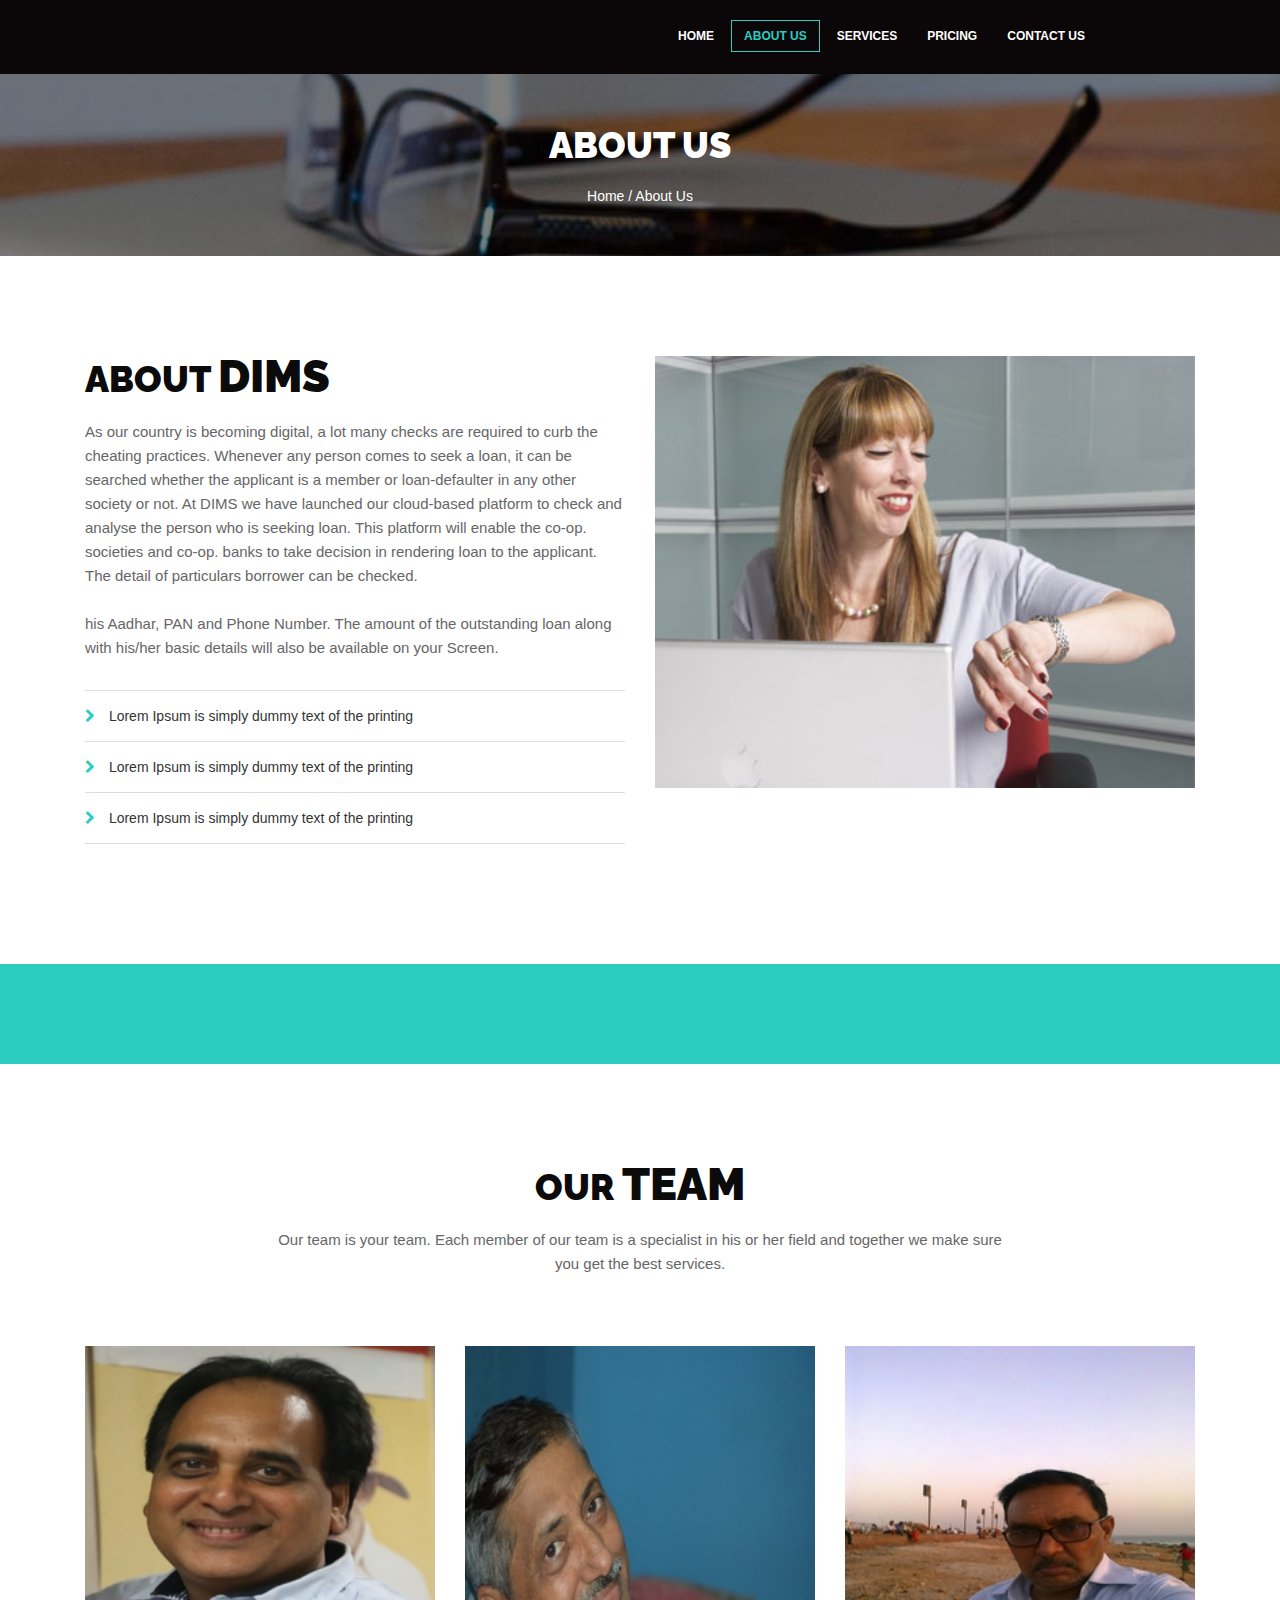
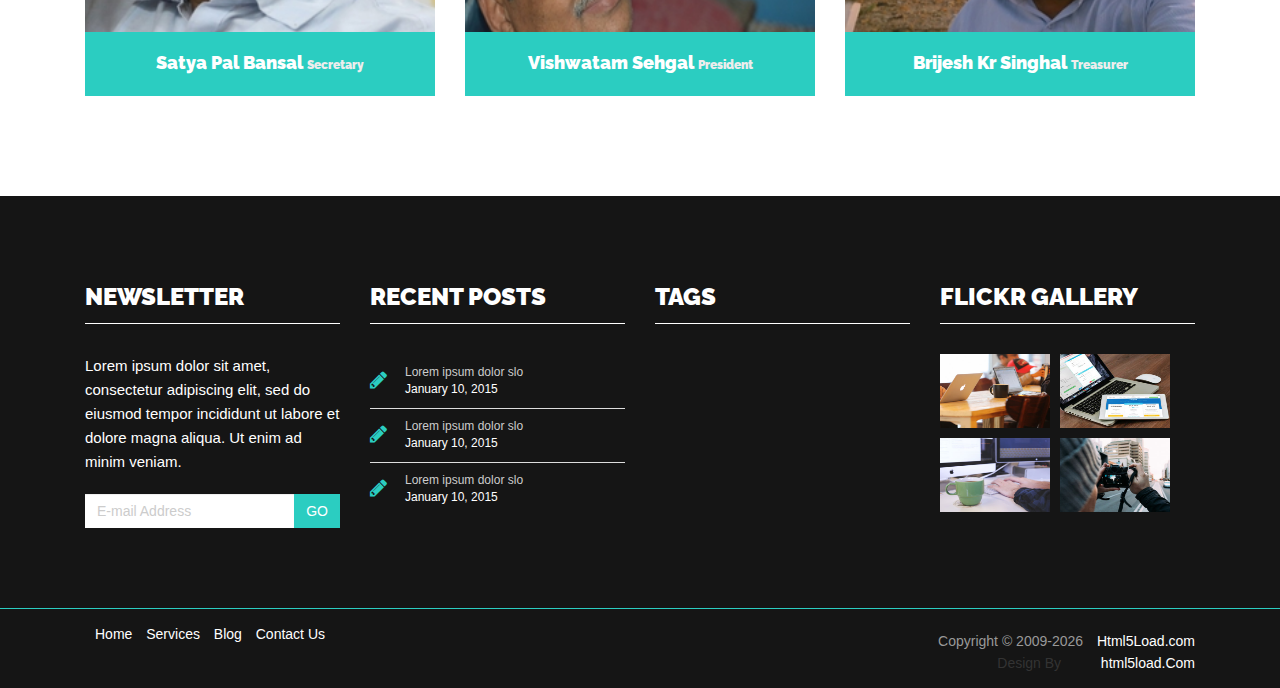
==== about.html @ 7b506cd4 "Sugamya 2.0 added" ====
<!DOCTYPE html>
<html lang="en">
  <head>
    <meta charset="utf-8">
    <meta http-equiv="X-UA-Compatible" content="IE=edge">
    <meta name="viewport" content="width=device-width, initial-scale=1">
    <title> About | Co-operative Business Boostrap Responsive HTML Template - Html5Load.com</title>
    
    
    <link rel="stylesheet" type="text/css" href="css/animation.css">
 
    
    <!-- Bootstrap -->
    <link href="css/bootstrap.min.css" rel="stylesheet">
    <link href="font-awesome/css/font-awesome.min.css" rel="stylesheet">
    <link rel="stylesheet" type="text/css" href="style.css">
	<link rel="stylesheet" type="text/css" href="responsive.css">
    <!-- HTML5 shim and Respond.js for IE8 support of HTML5 elements and media queries -->
    <!-- WARNING: Respond.js doesn't work if you view the page via file:// -->
    <!--[if lt IE 9]>
      <script src="https://oss.maxcdn.com/html5shiv/3.7.2/html5shiv.min.js"></script>
      <script src="https://oss.maxcdn.com/respond/1.4.2/respond.min.js"></script>
    <![endif]-->
    
    
  </head>
  
  <body>
  
  
   <header class="wpm_header">
   
    	 <div class="container"> 
         
         		<div class="row">
       
            		<div class="col-sm-2"  data-uk-scrollspy="{cls:'uk-animation-slide-left', repeat: true}">
                    
                    	 <a  href="index.html"><img class="wpm_logo" src="images/logo/logo1.jpeg" alt=""></a>
                    
                    </div>
            
            		<div class="col-sm-9">
            
            			<nav class="navbar navbar-default wpm_navber">
                            <!-- Brand and toggle get grouped for better mobile display -->
                            <div class="navbar-header">
                              <button type="button" class="navbar-toggle collapsed" data-toggle="collapse" data-target="#bs-example-navbar-collapse-1">
                                <span class="sr-only">Toggle navigation</span>
                                <span class="icon-bar"></span>
                                <span class="icon-bar"></span>
                                <span class="icon-bar"></span>
                              </button>
                             
                            </div>
                        
                            <!-- Collect the nav links, forms, and other content for toggling -->
                            <div class="collapse navbar-collapse" id="bs-example-navbar-collapse-1">
                              
 
                              <ul class="nav navbar-nav navbar-right wpm_menu"> 

                                <li><a href="index.html">Home</a></li>
                                
                                <!-- <li role="presentation" class="dropdown">
                                  <a class="dropdown-toggle" data-toggle="dropdown" href="#" role="button" aria-expanded="false">
                                     Pages <span class="caret"></span>
                                  </a>
                                  <ul class="dropdown-menu" role="menu">
                                      <li><a href="about.html">About us</a></li>
                                  </ul>
                               </li> -->
                                 
                                <li class="active"><a href="about.html">About Us </a></li>
                                <li><a href="service.html">Services</a></li>
                                <li><a href="pricing.html">Pricing</a> </li>
<!--                                 <li><a href="portfolio.html">Portfolio</a> </li>
 -->                                
                                
                                <!-- <li role="presentation" class="dropdown">
                                  <a class="dropdown-toggle" data-toggle="dropdown" href="#" role="button" aria-expanded="false">
                                     Blog <span class="caret"></span>
                                  </a>
                                  <ul class="dropdown-menu" role="menu">
                                  	  <li><a href="blog.html">Blog Page</a></li>
                                      <li><a href="blogarticle.html">Blog Article</a></li>
                                  </ul>
                               </li>
                                 -->
                                
                                <li><a href="contact.html">Contact us</a> </li>
                                
                              </ul>
                            </div><!-- /.navbar-collapse -->
                         </nav>	
                
                	</div>
           
           </div>
       
      </div>  
         
   </header>
   
   
   <section class="wpm_title_ber">
   
   	<div class="wpm_opacity">
   
   		<div class="container">
        
        	<div class="row">
            
            	<div class="col-sm-12">
                
                	<h1>About Us</h1>
                    
                    <a href="index.html">Home</a> / <a href="about.html">About Us</a>
                
                </div>
            
            </div>
        
        </div> 
        
      </div>  
        
   </section>
   
   
   <section class="wpm_creative_area">
   
   		<div class="container">
        
        	<div class="row">
            
            	<div class="col-sm-6">
                
                	<h2>about <span class="wpm_bold">dims</span></h2>
                    
                    <p>As our country is becoming digital, a lot many checks are required to curb the cheating practices. Whenever any person comes to seek a loan, it can be searched whether the applicant is a member or loan-defaulter in any other society or not.
At DIMS we have launched our cloud-based platform to check and analyse the person who is seeking loan.
This platform will enable the co-op. societies and co-op. banks to take decision in rendering loan to the applicant. The detail of particulars borrower can be checked.


</br></br>his Aadhar, PAN and Phone Number. The amount of the outstanding loan along with his/her basic details will also be available on your Screen.</p>
                
                	<ul class="list-group">
                      <li class="list-group-item"> <i class="fa fa-chevron-right"></i> Lorem Ipsum is simply dummy text of the printing</li>
                      <li class="list-group-item"> <i class="fa fa-chevron-right"></i> Lorem Ipsum is simply dummy text of the printing</li>
                      <li class="list-group-item"> <i class="fa fa-chevron-right"></i> Lorem Ipsum is simply dummy text of the printing</li>
                    </ul>
                    
<!--                     <button class="btn btn-default" type="submit">LEARN MORE</button>
 -->                 
                </div>
                
                <div class="col-sm-6">
                
                	<img src="images/work/06.jpg">
                
                </div>
            
            </div>
        
        </div>
   
   </section>
   
   
   <section class="wpm_about_area">
   
   		<div class="container">
            
            
			
			
        </div>
   
   </section>
   
   <section class="wpm_member_area">
   
   		<div class="container">
        
        	<div class="row">
            
            	<div class="col-sm-2">
                </div>
            
            	<div class="col-sm-8">
                
                	<h2>OUR  <span class="wpm_bold">TEAM</span></h2>	
                    
                    <p>Our team is your team. Each member of our team is a specialist in his or her field and together we make sure you get the best services.  </p>
                
                </div>
                
                <div class="col-sm-2">
                </div>
            
            </div>
            
            <div class="row">
            
            	<div class="col-sm-4">
                
                	<div class="wpm_member_image">
                    
                    	<img src="images/member/sp1.jpg">
                        
                        <div class="wpm_name">
                        
                        	<h4>Satya Pal Bansal
								<span>Secretary</span></h4>
                        
                        </div>
                    
                    </div>	
                
                </div>
                
                <div class="col-sm-4">
                
                	<div class="wpm_member_image">
                    
                    	<img src="images/member/sehgal.jpg">
                        
                        <div class="wpm_name">
                        
                        	<h4>Vishwatam Sehgal <span>President</span></h4>
                        
                        </div>
                    
                    </div>	
                
                </div>
                
                
                <div class="col-sm-4">
                
                	<div class="wpm_member_image">
                    
                    	<img src="images/member/singhal.jpg">
                        
                        <div class="wpm_name">
                        
                        	<h4>Brijesh Kr Singhal <span>Treasurer</span></h4>
                        
                        </div>
                    
                    </div>	
                
                </div>
            
            </div>
        
        </div>
   
   </section>
   
   
    <footer>
   
   		<div class="container">
        
        	<div class="row">
            
            	<div class="col-sm-3">
                
                	<h3>NEWSLETTER</h3>
                    
                    <p>Lorem ipsum dolor sit amet, consectetur adipiscing elit, sed do eiusmod tempor incididunt ut labore et dolore magna aliqua. Ut enim ad minim veniam.</p>
                    
                    <div class="input-group">
                         
                         <input type="text" class="form-control" id="exampleInputAmount" placeholder="E-mail Address">
                       	 <a href="" class="input-group-addon"> GO</a>
                          
                     </div>
                
                </div>
                
                <div class="col-sm-3">
                
                	<h3>RECENT POSTS</h3>
                    
                    <ul class="list-group">
                    
                      <li class="list-group-item"> <i class="fa fa-pencil"></i> <a href="#"> Lorem ipsum dolor slo</a> <br> January 10, 2015 </li>
                      
                      <li class="list-group-item"> <i class="fa fa-pencil"></i> <a href="#"> Lorem ipsum dolor slo</a> <br> January 10, 2015 </li>
                      
                      <li class="list-group-item"> <i class="fa fa-pencil"></i> <a href="#"> Lorem ipsum dolor slo</a> <br> January 10, 2015 </li>
                    </ul>
                
                </div>
                
                <div class="col-sm-3">
                
                	<h3>TAGS</h3>
                    
                    <div class="wpm_tag">
                    
                    	<a href="#" data-uk-scrollspy="{cls:'uk-animation-scale-up', repeat: true}">HTML</a>
                        <a href="#" data-uk-scrollspy="{cls:'uk-animation-scale-up', repeat: true}">CSS</a>
                        <a href="#" data-uk-scrollspy="{cls:'uk-animation-scale-up', repeat: true}">JAVASCRIPT</a>
                        <a href="#" data-uk-scrollspy="{cls:'uk-animation-scale-up', repeat: true}">CSS 3</a>
                        <a href="#" data-uk-scrollspy="{cls:'uk-animation-scale-up', repeat: true}">WEBSITE</a>
                        <a href="#" data-uk-scrollspy="{cls:'uk-animation-scale-up', repeat: true}">POST</a>
                        <a href="#" data-uk-scrollspy="{cls:'uk-animation-scale-up', repeat: true}">PICTURE</a>
                        <a href="#" data-uk-scrollspy="{cls:'uk-animation-scale-up', repeat: true}">WORDPRESS</a>
                        <a href="#" data-uk-scrollspy="{cls:'uk-animation-scale-up', repeat: true}">WPM THEM</a>
                        <a href="#" data-uk-scrollspy="{cls:'uk-animation-scale-up', repeat: true}">HTML 5</a>
                        <div class="clearfix"></div>
                    
                    </div>
                
                </div>
                
                <div class="col-sm-3">
                
                	<h3>FLICKR GALLERY</h3>
                    
                    <div class="flicker_galleay">
                    
                    	<img src="images/work/01.jpg">
                        <img src="images/work/02.jpg">
                        <img src="images/work/03.jpg">
                        <img src="images/work/04.jpg">
                    
                    </div>
                
                </div>
            
            </div>
        
        </div>
   
   </footer>
   
   
   <section class="wpm_frooter_ending">
     	
        <div class="container">
        
        	<div class="col-sm-6 text-left">
            
                    <div class="wpm_footer_menu wpm_mobile_center">
                         
                            <a href="home.html" >Home</a>
                            <a href="service.html" >Services</a> 
                            <a href="blog.html" >Blog</a>
                            <a href="contact.html" >Contact Us</a>
                                                      
                     </div>
                    
             </div> 
            
            <div class="col-sm-6 text-right wpm_mobile_center">
            
                    <p>Copyright &copy; 2009-<script>document.write(new Date().getFullYear())</script> <a href="http://www.html5load.com/" target="_blank">Html5Load.com</a></p>
                    <div class="copytext">Design By <a href="http://html5load.com/" target="_blank" class="copylink">html5load.Com</a></div>
                    
             </div>  
             
            <div class="clearfix"></div>
            
         </div>  
          
            
     </section>
   
   
   
   
     <!-- jQuery (necessary for Bootstrap's JavaScript plugins) -->
    <script src="js/jquery.min.js"></script>
    <!-- Include all compiled plugins (below), or include individual files as needed -->
    <script src="js/Main-script.min.js"></script>
    
  </body>
</html>
---- css/animation.css ----
/* ========================================================================
   Component: Animation
 ========================================================================== */
[class*='uk-animation-'] {
  -webkit-animation-duration: 1s;
  animation-duration: 1s;
  -webkit-animation-timing-function: ease-out;
  animation-timing-function: ease-out;
  -webkit-animation-fill-mode: both;
  animation-fill-mode: both;
}
/* Hide animated element if scrollspy is used */
[data-uk-scrollspy*='uk-animation-'] {
  opacity: 0;
}
/*
 * Fade
 */
.uk-animation-fade {
  -webkit-animation-name: uk-fade;
  animation-name: uk-fade;
  -webkit-animation-duration: 2s;
  animation-duration: 2s;
  -webkit-animation-timing-function: linear;
  animation-timing-function: linear;
}
/*
 * Scale
 */
.uk-animation-scale-up {
  -webkit-animation-name: uk-scale-up;
  animation-name: uk-scale-up;
}
.uk-animation-scale-down {
  -webkit-animation-name: uk-scale-down;
  animation-name: uk-scale-down;
}
/*
 * Slide
 */
.uk-animation-slide-top {
  -webkit-animation-name: uk-slide-top;
  animation-name: uk-slide-top;
}
.uk-animation-slide-bottom {
  -webkit-animation-name: uk-slide-bottom;
  animation-name: uk-slide-bottom;
}
.uk-animation-slide-left {
  -webkit-animation-name: uk-slide-left;
  animation-name: uk-slide-left;
}
.uk-animation-slide-right {
  -webkit-animation-name: uk-slide-right;
  animation-name: uk-slide-right;
}
/*
 * Shake
 */
.uk-animation-shake {
  -webkit-animation-name: uk-shake;
  animation-name: uk-shake;
}
/* Modifiers
 ========================================================================== */
.uk-animation-reverse {
  -webkit-animation-direction: reverse;
  animation-direction: reverse;
}
/* Keyframes
 ========================================================================== */
/*
 * Fade
 */
@-webkit-keyframes uk-fade {
  0% {
    opacity: 0;
  }
  100% {
    opacity: 1;
  }
}
@keyframes uk-fade {
  0% {
    opacity: 0;
  }
  100% {
    opacity: 1;
  }
}
/*
 * Scale up
 */
@-webkit-keyframes uk-scale-up {
  0% {
    opacity: 0;
    -webkit-transform: scale(0.2);
  }
  100% {
    opacity: 1;
    -webkit-transform: scale(1);
  }
}
@keyframes uk-scale-up {
  0% {
    opacity: 0;
    transform: scale(0.2);
  }
  100% {
    opacity: 1;
    transform: scale(1);
  }
}
/*
 * Scale down
 */
@-webkit-keyframes uk-scale-down {
  0% {
    opacity: 0;
    -webkit-transform: scale(1.8);
  }
  100% {
    opacity: 1;
    -webkit-transform: scale(1);
  }
}
@keyframes uk-scale-down {
  0% {
    opacity: 0;
    transform: scale(1.8);
  }
  100% {
    opacity: 1;
    transform: scale(1);
  }
}
/*
 * Slide top
 */
@-webkit-keyframes uk-slide-top {
  0% {
    opacity: 0;
    -webkit-transform: translateY(-100%);
  }
  100% {
    opacity: 1;
    -webkit-transform: translateY(0);
  }
}
@keyframes uk-slide-top {
  0% {
    opacity: 0;
    transform: translateY(-100%);
  }
  100% {
    opacity: 1;
    transform: translateY(0);
  }
}
/*
 * Slide bottom
 */
@-webkit-keyframes uk-slide-bottom {
  0% {
    opacity: 0;
    -webkit-transform: translateY(100%);
  }
  100% {
    opacity: 1;
    -webkit-transform: translateY(0);
  }
}
@keyframes uk-slide-bottom {
  0% {
    opacity: 0;
    transform: translateY(100%);
  }
  100% {
    opacity: 1;
    transform: translateY(0);
  }
}
/*
 * Slide left
 */
@-webkit-keyframes uk-slide-left {
  0% {
    opacity: 0;
    -webkit-transform: translateX(-100%);
  }
  100% {
    opacity: 1;
    -webkit-transform: translateX(0);
  }
}
@keyframes uk-slide-left {
  0% {
    opacity: 0;
    transform: translateX(-100%);
  }
  100% {
    opacity: 1;
    transform: translateX(0);
  }
}
/*
 * Slide right
 */
@-webkit-keyframes uk-slide-right {
  0% {
    opacity: 0;
    -webkit-transform: translateX(100%);
  }
  100% {
    opacity: 1;
    -webkit-transform: translateX(0);
  }
}
@keyframes uk-slide-right {
  0% {
    opacity: 0;
    transform: translateX(100%);
  }
  100% {
    opacity: 1;
    transform: translateX(0);
  }
}
/*
 * Shake
 */
@-webkit-keyframes uk-shake {
  0%,
  100% {
    -webkit-transform: translateX(0);
  }
  10% {
    -webkit-transform: translateX(-9px);
  }
  20% {
    -webkit-transform: translateX(8px);
  }
  30% {
    -webkit-transform: translateX(-7px);
  }
  40% {
    -webkit-transform: translateX(6px);
  }
  50% {
    -webkit-transform: translateX(-5px);
  }
  60% {
    -webkit-transform: translateX(4px);
  }
  70% {
    -webkit-transform: translateX(-3px);
  }
  80% {
    -webkit-transform: translateX(2px);
  }
  90% {
    -webkit-transform: translateX(-1px);
  }
}
@keyframes uk-shake {
  0%,
  100% {
    transform: translateX(0);
  }
  10% {
    transform: translateX(-9px);
  }
  20% {
    transform: translateX(8px);
  }
  30% {
    transform: translateX(-7px);
  }
  40% {
    transform: translateX(6px);
  }
  50% {
    transform: translateX(-5px);
  }
  60% {
    transform: translateX(4px);
  }
  70% {
    transform: translateX(-3px);
  }
  80% {
    transform: translateX(2px);
  }
  90% {
    transform: translateX(-1px);
  }
}
/*
 * Slide top fixed
 */
@-webkit-keyframes uk-slide-top-fixed {
  0% {
    opacity: 0;
    -webkit-transform: translateY(-10px);
  }
  100% {
    opacity: 1;
    -webkit-transform: translateY(0);
  }
}
@keyframes uk-slide-top-fixed {
  0% {
    opacity: 0;
    transform: translateY(-10px);
  }
  100% {
    opacity: 1;
    transform: translateY(0);
  }
}
/*
 * Slide bottom fixed
 */
@-webkit-keyframes uk-slide-bottom-fixed {
  0% {
    opacity: 0;
    -webkit-transform: translateY(10px);
  }
  100% {
    opacity: 1;
    -webkit-transform: translateY(0);
  }
}
@keyframes uk-slide-bottom-fixed {
  0% {
    opacity: 0;
    transform: translateY(10px);
  }
  100% {
    opacity: 1;
    transform: translateY(0);
  }
}
/*
 * Spin
 */
@-webkit-keyframes uk-spin {
  0% {
    -webkit-transform: rotate(0deg);
  }
  100% {
    -webkit-transform: rotate(359deg);
  }
}
@keyframes uk-spin {
  0% {
    transform: rotate(0deg);
  }
  100% {
    transform: rotate(359deg);
  }
}
---- style.css ----
@import url(http://fonts.googleapis.com/css?family=Lobster);
@import url(http://fonts.googleapis.com/css?family=Raleway);

body{ 
	background:#FFF; }
h1, h2, h3, h4, h5, h6{
	 margin:0; padding:0; 
	 font-family: 'Raleway', sans-serif;  
	 color:#0b0b0b;
	 margin-bottom:20px;
	 line-height: 42px;
	 font-weight:900;}
h2{
	font-size: 36px;
	color:#0b0b0b; 
	margin-bottom:20px; 
	text-transform:uppercase; }
.wpm_bold{
	font-weight:900;
	font-size: 45px;}	
p{
	 margin:0; 
	 padding:0; 
	 font-size: 15px; 
	 line-height:24px; 
	 color:#666;}
.row{ 	
	max-width:1170px; 	
	margin:auto;}
img{
	 width:100%; 
	 max-width:100%; 
	 height:auto; 
	 display:block;}
a:hover{
	 text-decoration:none; }
section .btn{
	 background:#0B0708; 
	 color:#FFF;
	 border:none;
	 padding:10px 20px;
	 border-radius: 0px;}
section .btn:hover{
	 background:#333; 
	 color:#FFF !important;}
.wpm_word_color{
	color:#2BCDC1;}
	
	.top_header{
	display:none;	
}





::-webkit-input-placeholder { color:#CCC !important; }
::-moz-placeholder { color:#CCC !important; }
:-ms-input-placeholder { color:#CCC !important; } 
:-moz-placeholder { color:#CCC !important; }





/************header start************/


.wpm_header{
	 width:100%; 
	 background:#0B0708;}
.navbar-default .navbar-nav>.open>a, .navbar-default .navbar-nav>.open>a:focus, .navbar-default .navbar-nav>.open>a:hover{
	 background:rgba(0,0,0,.3); 
	 color:#FFF;}
.navbar-default .navbar-nav>.active>a{
	 background-color:#0B0708 !important; 
	 color:#2BCDC1 !important;
	 border:1px solid #2BCDC1;	 }
.navbar-default .navbar-nav>.active>a:hover{
	 color:#CCC;}
.navbar-right .dropdown-menu{ 
	 right:auto;} 
.navbar{
	min-height:0px;}	 
.navbar-nav > li{
	 margin-left:1px; 
	 margin-right:1px;}
.navbar-default .navbar-nav>li>a{ 
	text-align:center;
	padding: 5px 12px;
    margin: 0 1px;
    line-height: 20px;
    color: #fff;
    text-transform: uppercase;
    font-size: 12px;
    font-weight: 700;
	border:1px solid #0B0708;
	-webkit-transition: all 0.3s ease-in-out;
    -moz-transition: all 0.3s ease-in-out;
    -o-transition: all 0.3s ease-in-out;
    -ms-transition: all 0.3s ease-in-out;
    transition: all 0.3s ease-in-out;}
.navbar-default .navbar-nav>li>a:hover{ 
	color:#2BCDC1; 
	border:1px solid #2BCDC1;
	-webkit-transition: all 0.3s ease-in-out;
    -moz-transition: all 0.3s ease-in-out;
    -o-transition: all 0.3s ease-in-out;
    -ms-transition: all 0.3s ease-in-out;
    transition: all 0.3s ease-in-out;}
.navbar-nav>li>.dropdown-menu{   
	  margin-top: 20px;
	  padding: 0px 0px;
	  background-color: transparent;
	  -webkit-background-clip: padding-box;
	  background-clip: padding-box;
	  border:none;
	  border-radius:0px;
	  -webkit-box-shadow: 0 6px 12px rgba(0,0,0,.0);
	  box-shadow: 0 6px 12px rgba(0,0,0,.0); }	
.navbar-nav>li> .dropdown-menu li{ 
	border-bottom:1px solid #FFF; }
.navbar-nav>li> .dropdown-menu>li>a{ 
	padding:10px 10px; 
	color:#FFF; 
	background:#0B0708;
	-webkit-transition: all 0.3s ease-in-out;
    -moz-transition: all 0.3s ease-in-out;
    -o-transition: all 0.3s ease-in-out;
    -ms-transition: all 0.3s ease-in-out;
    transition: all 0.3s ease-in-out;} 
.navbar-nav>li> .dropdown-menu>li>a:hover{
	color:#FFF;
	background:#2BCDC1;
	-webkit-transition: all 0.3s ease-in-out;
    -moz-transition: all 0.3s ease-in-out;
    -o-transition: all 0.3s ease-in-out;
    -ms-transition: all 0.3s ease-in-out;
    transition: all 0.3s ease-in-out;}
.wpm_logo{
	width: auto;  
	margin:5px 0px 10px;}
.navbar-brand{
	padding:0px;} 
.wpm_navber{ 
	background:none; 
	border:none; 
	margin-top:20px;}
.nav .open>a, .nav .open>a:focus {
    background-color: #eee;
    border-color:none important;}



.wpm_popup_area{}
.wpm_popup_area a i{ 
	font-size:25px;
	color:#2BCDC1; 
	margin-top:25px; 
	font-weight:normal;}
.wpm_popup_area a i:hover{ 
	color:#2BCDC1;}
.wpm_popup_area .btn{
	background:#2BCDC1; 
	color:#FFF; 
	border:none;}
.wpm_popup_area .btn:hover{
	background:#27b3a9; }
.wpm_popup_area a:focus{ 
	outline:none;} 
.btn:focus{
	 outline:none;}



/************header end************/





/************index content start************/

.wpm_slider_area{ 
	width:100%;}
.glyphicon-chevron-left:before{ 
	font-family:FontAwesome; 
	content:'\f0a8';}
.glyphicon-chevron-right:before{
	font-family:FontAwesome; 
	content:'\f0a9';}
.carousel-control .glyphicon-chevron-right{ 
	font-size:40px; 
	color:#FFF;}
.carousel-control .glyphicon-chevron-left{ 
	font-size:40px ; 
	color:#FFF;}
.wpm_slider_area h1{ 
	font-size:40px; 
	color:#FFF; 
	margin-bottom:50px;
	 background:rgba(0, 0, 0, 0.5); 
	 text-transform:uppercase; 
	 padding:10px 20px; 
	 display:inline-block; 
	 -webkit-border-radius:5px;
	  -moz-border-radius: 5px; 
	  border-radius: 5px; }
.carousel-indicators li{ 
	background:#282A2E;}
.carousel-indicators .active{ 
	background:#2BCDC1;}





.wpm_welcome_area{
	width:100%;
	padding:100px 0px 50px;
	background:#2BCDC1;
	text-align:center;}
.wpm_welcome_area h1{
	margin-top:0px;
	color:#FFF;
	margin-bottom:50px;}	
.wpm_welcome_area p{
	color:#FFF;
	margin-bottom:50px;}
.wpm_angle{
	width:8px;
	height:40px;
	margin:0 auto;
	margin-bottom:50px;
	background:#FFF;
	-ms-transform: skew(-35deg,0deg); /* IE 9 */
    -webkit-transform: skew(-35deg,0deg); /* Safari */
    transform: skew(-35deg,0deg);}		





.wpm_feature_area{
	width:100%;
	background:url(images/bg.jpg) center center fixed;
	background-size:cover;
	text-align:center;}
.wpm_feature_area .wpm_opacity{
	background:rgba(0, 0, 0, 0.8);
	padding:100px 0px 70px;}	
.wpm_feature_area .col-sm-4{
	margin-bottom:30px;}
.wpm_feature_area i{
	font-size:120px;
	margin-bottom:20px;}	
.wpm_feature_area h3{
	color:#FFF;}
.wpm_feature_area p{
	color:#FFF;}
.color1{
	color:#32A8DB;}
.color2{
	color:#F36630;}
.color3{
	color:#2ACCC0;}		
	
	



.wpm_about_area{
	width:100%;
	padding:100px 0px 0px;
	background:#2BCDC1;}	
.wpm_about_area h2{
	color:#FFF;}	
.wpm_about_area p{
	color:#FFF;}
.wpm_about_area h3{
	color:#FFF;
	margin-bottom:10px;
	text-transform:uppercase;}	
.wpm_about_area .list-group{
	margin-top:50px;}	
.wpm_about_area .list-group-item{
	background:none;
	border:none;
	padding:0px;
	position:relative;
	padding-left:40px;
	margin-bottom:50px;}
.wpm_about_area .list-group-item i{
	position:absolute;
	color:#FFF;
	font-size:25px;
	left:0px;
	top:10px;}
.wpm_about_area .list-group-item p{
	color:#DEDADA;}			
			
			
	
	
	
.wpm_member_area{
	width:100%;
	padding:100px 0px 70px;
	text-align:center;}	
.wpm_member_area .col-sm-4{
	margin-bottom:30px;}	
.wpm_member_area .col-sm-8 p{
	margin-bottom:70px;}
.wpm_member_image{
	position:relative;}	
.wpm_name{
	background:#2BCDC1;
	padding:10px;
	position:absolute;
	left:0px;
	bottom:0px;
	text-align:center;
	width:100%;}	
.wpm_name h4{
	color:#FFF;
	margin-bottom:0px;}
.wpm_name span{
	font-size:12px;
	color: #ededed;}
	
	
	
	

.wpm_portfolio { 
	width:100%; 
	padding:100px 0px 100px; 
	text-align:center;
	background:#F3F3F3;}
.wpm_portfolio .col-sm-3{ 
	padding-left:0px; 
	padding-right:0px;}
.wpm_portfolio .col-sm-8 p{
	margin-bottom:70px;}	


/*****hover style start*****/
.view {
   margin: 0px;
   float: left;
   overflow: hidden;
   position: relative;
   text-align: center;
   cursor: default;
   float: none;
}
.view .mask,.view .content {
   width:100%;
   height:100%;
   position: absolute;
   overflow: hidden;
   top: 0;
   left: 0;
}
.view img {
   display: block;
   position: relative;
}
.view h2 {
   text-transform: uppercase;
   color: #fff;
   text-align: center;
   position: relative;
   font-size: 17px;
   padding: 10px;
   background: rgba(0, 0, 0, 0.8);
   margin: 20px 0 0 0;
}
.view p {
   font-family: Georgia, serif;
   font-style: italic;
   font-size: 12px;
   position: relative;
   color: #fff;
   padding: 10px 20px 20px;
   text-align: center;
}
.view a.info {
   display: inline-block;
   text-decoration: none;
   padding: 7px 14px;
   background: #FFF;
   color: #005556;
   text-transform: uppercase;
   -webkit-box-shadow: 0 0 1px #000;
   -moz-box-shadow: 0 0 1px #000;
   box-shadow: 0 0 1px #000;
}
.view a.info: hover {
	background:#ccc;
   -webkit-box-shadow: 0 0 5px #000;
   -moz-box-shadow: 0 0 5px #000;
   box-shadow: 0 0 5px #000;
}


.view-tenth img {
   -webkit-transform: scaleY(1);
   -moz-transform: scaleY(1);
   -o-transform: scaleY(1);
   -ms-transform: scaleY(1);
   transform: scaleY(1);
   -webkit-transition: all 1s ease-in-out;
   -moz-transition: all 1s ease-in-out;
   -o-transition: all 1s ease-in-out;
   -ms-transition: all 1s ease-in-out;
   transition: all 1s ease-in-out;
}
.view-tenth .mask {
   background-color:rgba(0, 0, 0, 0.23);
   -webkit-transition: all 1s linear;
   -moz-transition: all 1s linear;
   -o-transition: all 1s linear;
   -ms-transition: all 1s linear;
   transition: all 1s linear;
   -ms-filter: "progid: DXImageTransform.Microsoft.Alpha(Opacity=0)";
   filter: alpha(opacity=0);
   opacity: 0;
}
.view-tenth h2 {
   border-bottom: 1px solid rgba(0, 0, 0, 0.3);
   background: transparent;
   margin: 20px 40px 0px 40px;
   -webkit-transform: scale(0);
   -moz-transform: scale(0);
   -o-transform: scale(0);
   -ms-transform: scale(0);
   transform: scale(0);
   color: #FFF;
   -webkit-transition: all 0.5s linear;
   -moz-transition: all 0.5s linear;
   -o-transition: all 0.5s linear;
   -ms-transition: all 0.5s linear;
   transition: all 0.5s linear;
   -ms-filter: "progid: DXImageTransform.Microsoft.Alpha(Opacity=0)";
   filter: alpha(opacity=0);
   opacity: 0;
}
.view-tenth p {
   color: #FFF;
   -ms-filter: "progid: DXImageTransform.Microsoft.Alpha(Opacity=0)";
   filter: alpha(opacity=0);
   opacity: 0;
   -webkit-transform: scale(0);
   -moz-transform: scale(0);
   -o-transform: scale(0);
   -ms-transform: scale(0);
   transform: scale(0);
   -webkit-transition: all 0.5s linear;
   -moz-transition: all 0.5s linear;
   -o-transition: all 0.5s linear;
   -ms-transition: all 0.5s linear;
   transition: all 0.5s linear;
}
.view-tenth a.info {
   -ms-filter: "progid: DXImageTransform.Microsoft.Alpha(Opacity=0)";
   filter: alpha(opacity=0);
   opacity: 0;
   -webkit-transform: scale(0);
   -moz-transform: scale(0);
   -o-transform: scale(0);
   -ms-transform: scale(0);
   transform: scale(0);
   -webkit-transition: all 0.5s linear;
   -moz-transition: all 0.5s linear;
   -o-transition: all 0.5s linear;
   -ms-transition: all 0.5s linear;
   transition: all 0.5s linear;
}
.view-tenth:hover img {
   -webkit-transform: scale(10);
   -moz-transform: scale(10);
   -o-transform: scale(10);
   -ms-transform: scale(10);
   transform: scale(10);
   -ms-filter: "progid: DXImageTransform.Microsoft.Alpha(Opacity=0)";
   filter: alpha(opacity=0);
   opacity: 0;
}
.view-tenth:hover .mask {
   -ms-filter: "progid: DXImageTransform.Microsoft.Alpha(Opacity=100)";
   filter: alpha(opacity=100);
   opacity: 1;
}
.view-tenth:hover h2,.view-tenth:hover p,.view-tenth:hover a.info {
   -webkit-transform: scale(1);
   -moz-transform: scale(1);
   -o-transform: scale(1);
   -ms-transform: scale(1);
   transform: scale(1);
   -ms-filter: "progid: DXImageTransform.Microsoft.Alpha(Opacity=100)";
   filter: alpha(opacity=100);
   opacity: 1;
}
				


/*****hover style end*****/
	
	
	


.wpm_testimonial_area{ 
	width:100%; 
	text-align:center;
	background:url(images/bg2.jpg) center center fixed;
	background-size:cover;}
.wpm_testimonial_area .wpm_opacity{
	background:rgba(0, 0, 0, 0.8);
	padding:100px 0px 150px;}
.wpm_testimonial_area h2, h5{
	color:#FFF;}		
.wpm_testimonial_slider img{ 
	width:90px; 
	height:90px !important; 
	border-radius:50%; 
	margin:0 auto; 
	border:2px solid #696872;    
	margin-bottom: 20px;}
.wpm_testimonial_slider p{ 
	font-size: 14px;  
	color: #FFF;  
	line-height: 25px;  
	margin: 0 0 10px; }
.wpm_testimonial_area .carousel-indicators{ 
	background:none; 
	bottom:-50px; 
	width:64px; 
	margin:0 auto;   
	left: 46%;}
.wpm_testimonial_area .carousel-indicators li{ 
	background:#666;}	
.wpm_testimonial_area .carousel-indicators .active{
	background:#2BCDC1;	}
	
	
	


.wpm_client_area{
	width:100%;
	padding:100px 0px 70px;
	background:#2BCDC1;}	
.wpm_client_area .col-sm-3{
	margin-bottom:30px;}	
.wpm_client_area img{
	border: 1px solid rgba(255, 255, 255, 0.3);}	
				
		

/************index content end************/	




/********** about start************/

.wpm_title_ber{ 
	width:100%; 
	background:url(images/bg2.jpg) center center fixed;
	background-size:cover; 
	text-align:center; 
	color:#FFF;}
.wpm_title_ber .wpm_opacity{
	background:rgba(0, 0, 0, 0.5);
	padding:50px 0px;}		
.wpm_title_ber h1{
	color:#FFF;
	text-transform:uppercase;
	font-weight:900;}	
.wpm_title_ber a{ 
	color:#fff; }
.wpm_title_ber a:hover{ 
	color:#2BCDC1;}
.wpm_title_ber img{ 
	width:120px; 
	height:90px;}




.wpm_creative_area{
	width:100%;
	padding:100px 0px 70px;}
.wpm_creative_area .col-sm-6{
	margin-bottom:30px;}
.wpm_creative_area h3{
	text-transform:uppercase;}
.wpm_creative_area p{
	margin-bottom:30px;}	
.wpm_creative_area .list-group-item{
	background:none;
	border-left:none;
	border-right:none;
	border-radius:0px;
	padding:15px 0px;}	
.wpm_creative_area .list-group-item i{
	color:#2BCDC1;
	margin-right:10px;}			
	

/********** about end************/





/**************service start*********************/

.wpm_service_area{ 
	width:100%; 
	padding:100px 0px 70px;}
.wpm_service_area .col-sm-8{ 
	margin-bottom:30px;}
.wpm_service_area .col-sm-4{
	margin-top:30px;}
.wpm_service_area  h3{
	border-bottom:1px solid #2BCDC1; 
	padding-bottom:5px; 
	color:#585858; 
	display:inline-block;}
.wpm_service_area .col-sm-4 p{ 
	margin-bottom:20px;}
.wpm_service_area .panel-default>.panel-heading{ 
	color:#FFF; 
	background:#2BCDC1; 
	border-color:#2BCDC1; 
	font-size:16px}
.wpm_service_area .panel {
	border-color:#2BCDC1;}



.wpm_more_service_area{ 
	width:100%; 
	padding:0px 0px 30px;}
.wpm_more_service_area .col-sm-7{ 
	margin-bottom:30px;}
.wpm_more_service_area .col-sm-5{ 
	margin-bottom:50px;}
.wpm_more_service_area  h3{
	border-bottom:1px solid #2BCDC1; 
	padding-bottom:5px; 
	color:#585858; 
	display:inline-block;}
.wpm_more_service_area p{ 
	margin-bottom:10px;}
.wpm_more_service_area .list-group-item{ 
	background:none; 
	color:#000; 
	padding:0px; 
	margin-top:15px; 
	margin-bottom:15px; 
	border:none;}
.wpm_more_service_area .list-group-item:hover{ 
	background:none; 
	color:#2BCDC1;}
.wpm_more_service_area .list-group-item i{ 
	font-size:18px;
	color:#2BCDC1; 
	margin-right:10px;}


/**************service end*********************/



/**************portfolio start*********************/

.bottom_btn{
	margin-top:50px;}

/**************portfolio end*********************/




/**************blog start*********************/

.wpm_blog_area{ 
	width:100%; 
	padding:100px 0px 70px;}
.wpm_blog_area .col-sm-8{ 
	margin-bottom:30px;}
.wpm_blog_area .col-sm-4{ 
	margin-bottom:30px}
.wpm_blog_area .col-sm-8 img{ 
	position:relative; 
	border:1px solid #2BCDC1;}
.wpm_date{ 
	position:absolute; 
	top:0px; 
	right:15px; 
	background:#2BCDC1; 
	text-align:center; 
	padding:10px;}
.wpm_date h1{ 
	color:#FFF;  
	margin-bottom:10px; 
	font-size:25px;}
.wpm_date span{ 
	background:#FFF; 
	padding:5px;}
.wpm_blog_area h3{
	line-height:30px;}
.wpm_blog_area h3 a{ 
	color:#5D5D5D;}
.wpm_blog_area h3 a:hover{
	color:#2BCDC1;}
.wpm_comment{ 
	width:100%; 
	background:#EDEDED; padding:10px;}
.wpm_comment i{ 
	margin-right:10px;}
.wpm_comment span{ 
	margin-left:20px;}
.wpm_comment span a{ 
	color:#555;}
.wpm_comment span a:hover{ 
	color:#2BCDC1;}
.blog_para{ 
	margin-top:20px; 
	margin-bottom:20px;}
.wpm_btn { 
	border: none;
	background: #2BCDC1; 
	color: #FFF; 
	-moz-border-radius: none; 
	-webkit-border-radius: none; 
	border-radius: none;}
.wpm_btn:hover{
	background:#c10b1b; color:#FFF;}


/**************blog end*********************/



/**************blogarticle start*********************/

.wpm_blogarticle{ 
	width:100%; 
	padding:100px 0px 100px;}
.wpm_blogarticle img{ 
	margin-bottom:20px;}
.wpm_blogarticle .blog_para{ 
	margin-bottom:30px;}
.wpm_blogarticle .wpm_comment{
	border:1px solid #CCC;
	padding:20px;}
.wpm_comment img{
	width:100px;
	height:100px;
	float:left;
	margin-bottom:5px !important;
	margin-right:10px;}	


/**************blogarticle end*********************/



/**************contact start*********************/

.wpm_contact_area{ 
	width:100%; 
	padding:100px 0px 100px;}
.wpm_contact_area h2{
	margin-bottom:50px;}
.wpm_contact_area .contact_text{ 
	margin-bottom:30px;}
.wpm_contact_area .contact_text i{ 
	width:50px; 
	height:50px; 
	text-align:center; 
	color:#2BCDC1;
	font-size:25px; 
	border-right:1px solid #000; 
	padding-top:10px; 
	float:left; 
	margin-right:20px;}
.wpm_contact_area .form-control{ 
	margin-bottom:20px; 
	background:none;}


/**************contact end*********************/




/************footer start************/


footer{ 
	width:100%; 
	padding:80px 0px 50px; 
	background:#151515;  
	border-bottom:1px solid #2BCDC1;}
footer .col-sm-3{ 
	margin-bottom:30px;}
footer h3{ 
	margin-bottom:30px; 
	color:#FFF; 
	border-bottom:1px solid #FFF; 
	padding-bottom:5px;}
footer p{ 
	color:#FFF;}
footer .input-group{ 
	margin-top:20px;}
footer .form-control{ 
	border:none; 
	border-radius:0px; }
footer .input-group-addon{ 
	border:none; 
	border-radius:0px; 
	background:#2BCDC1; 
	color:#FFF}
footer .list-group { 
	margin-bottom:0px;}
footer .list-group-item{ 
	background:none; 
	border-left:none; 
	border-right:none; 
	border-top:none;  }
footer .list-group-item:last-child{ 
	border-bottom:none;}
footer .list-group-item:first-child{ 
	border-top-left-radius: 0px; 
	border-top-right-radius: 0px;}
footer .list-group-item a{ 
	color:#ccc; 
	font-size:12px;}
footer .list-group-item a:hover{ 
	color:#2BCDC1;}
footer .list-group-item{ 
	position:relative;
	padding-left:35px; 
	font-size:12px;}
footer .list-group-item i{
	position:absolute; 
	left:0; 
	top:16px; 
	color:#2BCDC1; 
	font-size:20px;}
footer .list-group-item{ 
	color:#FFF;}
.wpm_tag a{ 
	color:#ccc; 
	border:1px solid #ccc; 
	padding:5px 10px; 
	float:left; 
	margin-right:10px; 
	margin-bottom:10px;}
.wpm_tag a:hover{ 
	color:#FFF; 
	background:#2BCDC1; }
footer img{ 
	width:110px; 
	height:74px; 
	float:left;
	margin-right:10px; 
	margin-bottom:10px;}



.wpm_frooter_ending{ 
	width:100%; 
	background-color:#151515; 
	padding:15px 0px; } 
.wpm_frooter_ending p{ 
	font-size: 14px; 
	padding-top:5px; 
	color:#999;}
.wpm_frooter_list{
	margin-left:187px;}
.wpm_frooter_ending a{
	color:#FFF; 
	margin-left:10px;}
.wpm_frooter_ending a:hover{ 
	color:#2BCDC1;}



/************footer end************/
---- responsive.css ----
/* Tablet Layout: 768px. */

@media (max-width: 768px), only screen and (max-device-width: 768px) {
.wpm_mobile_center{  float:none; text-align:center; }
.wpm_header{ min-height:80px;  }
.wpm_menu li a{ padding:10px 10px; margin-top:15px; }
.navbar-toggle{ margin-top:0px; margin-bottom:5px; margin-right:0px; }
.wpm_logo{ padding-top: 20px; margin:0 auto;}
.open .dropdown-menu>li>a:hover{ background:rgba(0, 0, 0, 0.5) !important; color:#FFF !important;}
.navbar-nav .open .dropdown-menu>li>a{ color:#FFF !important; background: #2B3F46; text-align:center;}
.wpm_navber{ background:none; margin-bottom:0px; margin-top:0px;}
.navbar-default .navbar-toggle{ float:none;}
.navbar-header{ text-align:center;}
.navbar-default .navbar-nav>li>a{ text-align:center;}



.wpm_popup_area a i{ margin-top:10px; margin-bottom:20px;}
  
                    

.carousel-control .glyphicon-chevron-right{ top:45%;}
.carousel-control .glyphicon-chevron-left{ top:45%;}


.wpm_about_area .col-sm-6{
	margin-bottom:30px;}
.wpm_about_area{
	padding-bottom:70px;}	


}



@media (max-width: 480px), only screen and (max-device-width: 480px) {

.carousel-control .glyphicon-chevron-right{ font-size:18px;}
.carousel-control .glyphicon-chevron-left{ font-size:18px;}
.wpm_slider_area h1{ margin-bottom:30px; font-size:18px;}


}


@media (max-width: 320px), only screen and (max-device-width: 320px) {
	
	
.wpm_portfolio_area .container{ padding-right: 0px; padding-left: 0px; }	

.carousel-indicators{ display:none;}
.wpm_slider_area h1{margin-bottom: -12px; font-size:10px;}


}
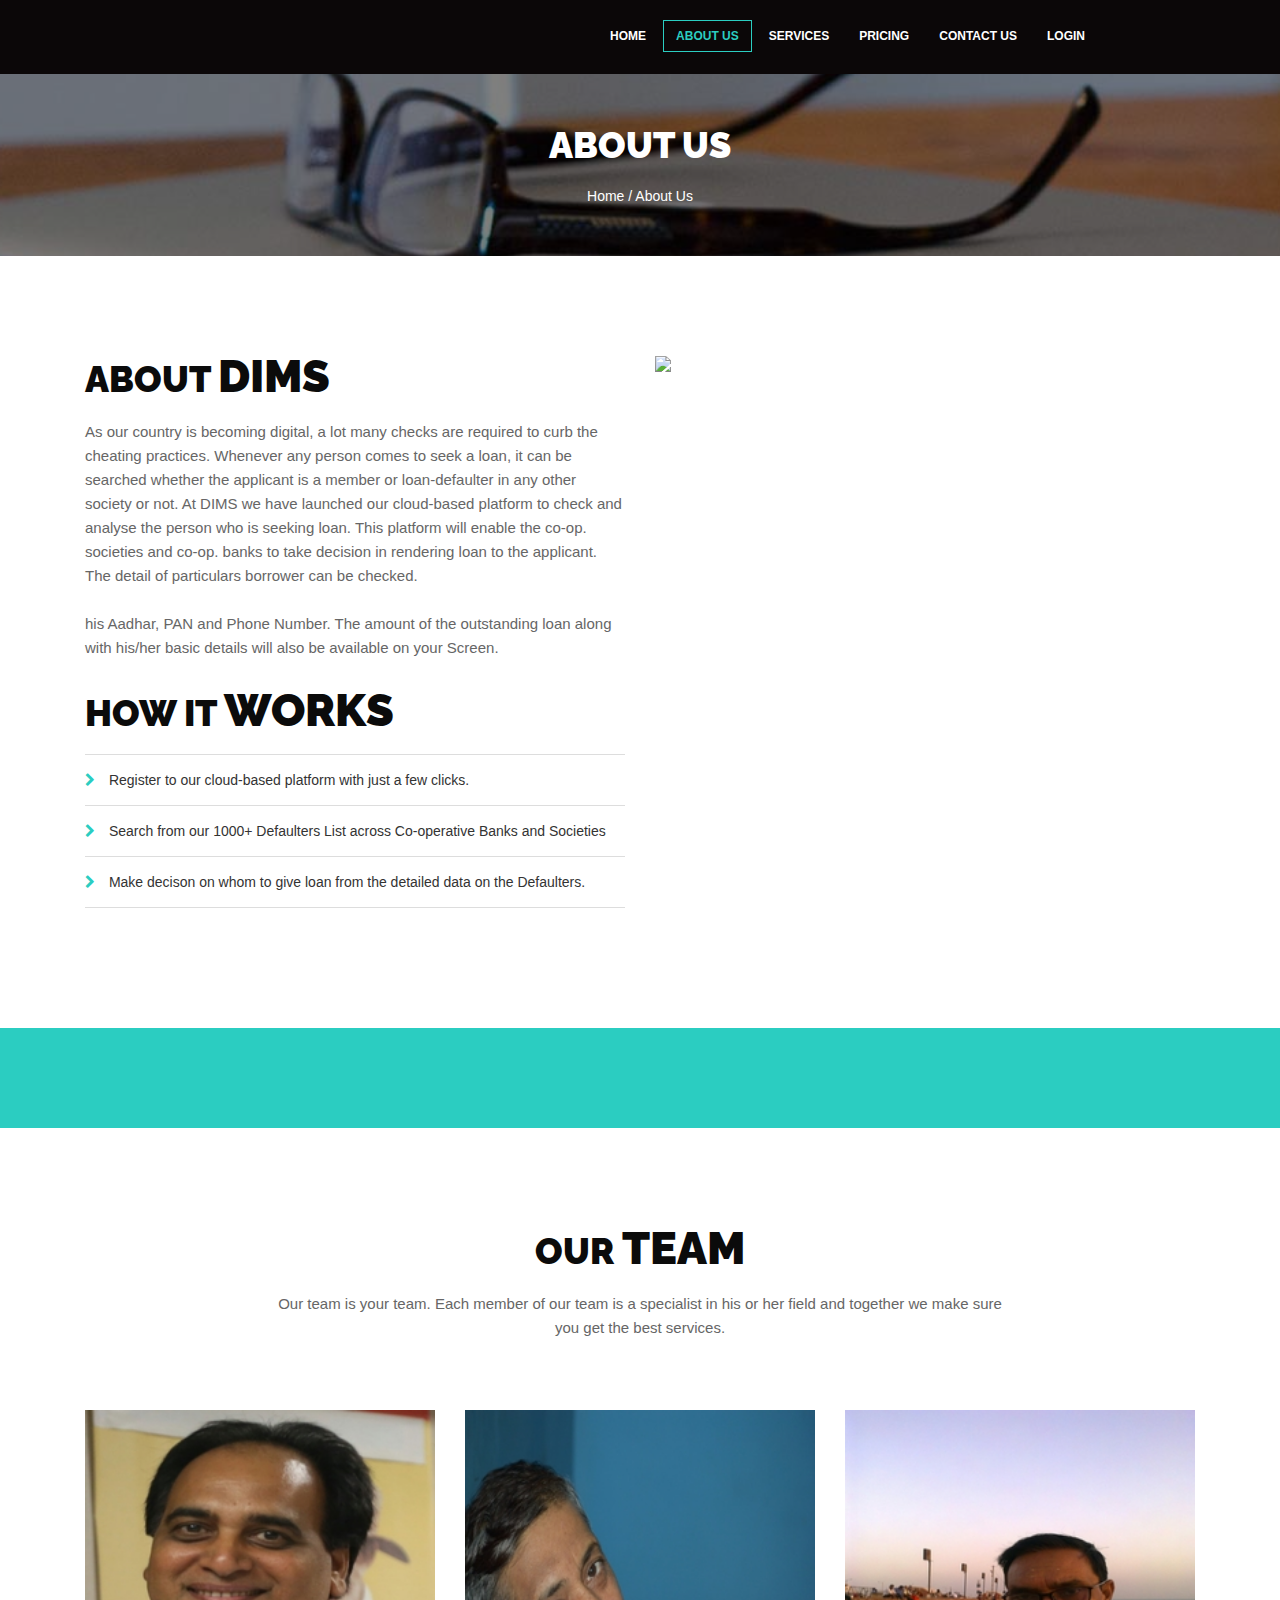
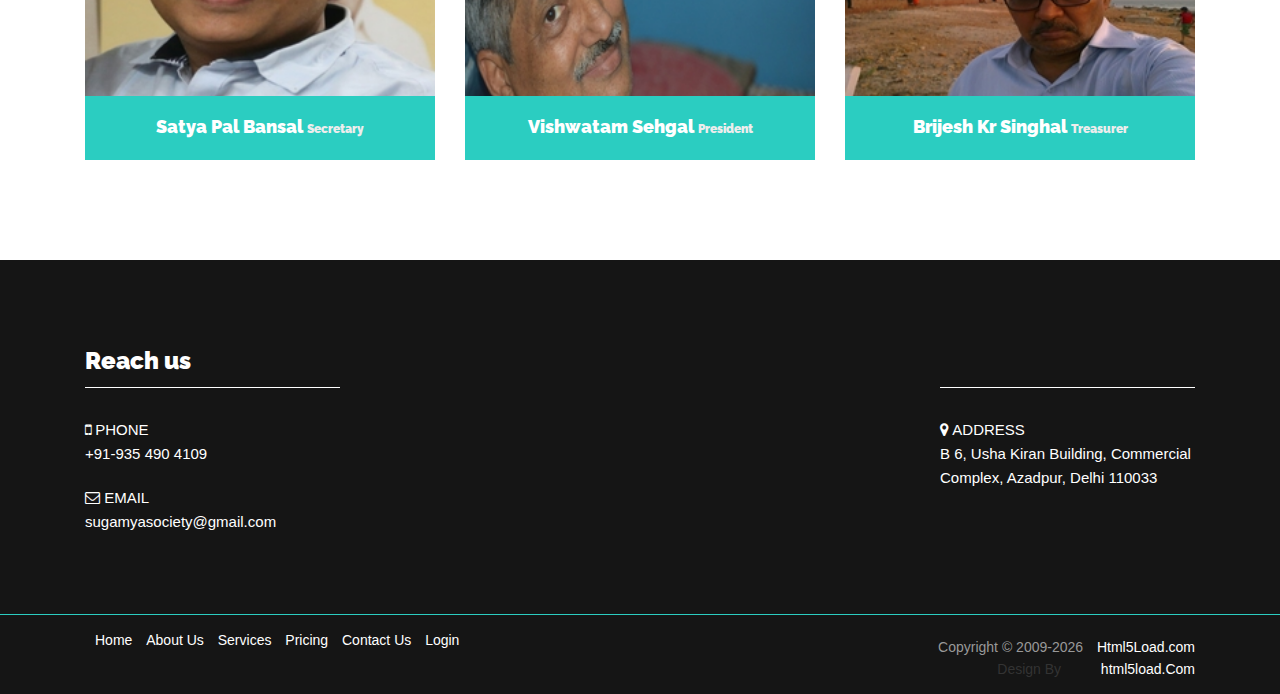
==== commit 132ee067: "New Website - Upload" ====
--- a/about.html
+++ b/about.html
@@ -4,24 +4,18 @@
     <meta charset="utf-8">
     <meta http-equiv="X-UA-Compatible" content="IE=edge">
     <meta name="viewport" content="width=device-width, initial-scale=1">
-    <title> About | Co-operative Business Boostrap Responsive HTML Template - Html5Load.com</title>
+    <title> About | Sugamya-Dual-Member Information System</title>
     
     
     <link rel="stylesheet" type="text/css" href="css/animation.css">
- 
+ 	<link rel="icon" href="images/logo/fav.png" sizes="16x16">
     
     <!-- Bootstrap -->
     <link href="css/bootstrap.min.css" rel="stylesheet">
     <link href="font-awesome/css/font-awesome.min.css" rel="stylesheet">
     <link rel="stylesheet" type="text/css" href="style.css">
 	<link rel="stylesheet" type="text/css" href="responsive.css">
-    <!-- HTML5 shim and Respond.js for IE8 support of HTML5 elements and media queries -->
-    <!-- WARNING: Respond.js doesn't work if you view the page via file:// -->
-    <!--[if lt IE 9]>
-      <script src="https://oss.maxcdn.com/html5shiv/3.7.2/html5shiv.min.js"></script>
-      <script src="https://oss.maxcdn.com/respond/1.4.2/respond.min.js"></script>
-    <![endif]-->
-    
+   
     
   </head>
   
@@ -72,10 +66,11 @@
                                </li> -->
                                  
                                 <li class="active"><a href="about.html">About Us </a></li>
-                                <li><a href="service.html">Services</a></li>
+                                  <li><a href="service.html">Services</a></li>
                                 <li><a href="pricing.html">Pricing</a> </li>
 <!--                                 <li><a href="portfolio.html">Portfolio</a> </li>
- -->                                
+ -->                                 <li><a href="contact.html">Contact us</a> </li>
+								<li><a href=hhttps://sugamya.herokuapp.com/>Login</a> </li>
                                 
                                 <!-- <li role="presentation" class="dropdown">
                                   <a class="dropdown-toggle" data-toggle="dropdown" href="#" role="button" aria-expanded="false">
@@ -88,7 +83,7 @@
                                </li>
                                  -->
                                 
-                                <li><a href="contact.html">Contact us</a> </li>
+                          
                                 
                               </ul>
                             </div><!-- /.navbar-collapse -->
@@ -139,16 +134,16 @@
                 	<h2>about <span class="wpm_bold">dims</span></h2>
                     
                     <p>As our country is becoming digital, a lot many checks are required to curb the cheating practices. Whenever any person comes to seek a loan, it can be searched whether the applicant is a member or loan-defaulter in any other society or not.
-At DIMS we have launched our cloud-based platform to check and analyse the person who is seeking loan.
-This platform will enable the co-op. societies and co-op. banks to take decision in rendering loan to the applicant. The detail of particulars borrower can be checked.
+						At DIMS we have launched our cloud-based platform to check and analyse the person who is seeking loan.
+							This platform will enable the co-op. societies and co-op. banks to take decision in rendering loan to the applicant. The detail of particulars borrower can be checked.
 
 
 </br></br>his Aadhar, PAN and Phone Number. The amount of the outstanding loan along with his/her basic details will also be available on your Screen.</p>
-                
+                <h2>how it <span class="wpm_bold">  works</span></h2>
                 	<ul class="list-group">
-                      <li class="list-group-item"> <i class="fa fa-chevron-right"></i> Lorem Ipsum is simply dummy text of the printing</li>
-                      <li class="list-group-item"> <i class="fa fa-chevron-right"></i> Lorem Ipsum is simply dummy text of the printing</li>
-                      <li class="list-group-item"> <i class="fa fa-chevron-right"></i> Lorem Ipsum is simply dummy text of the printing</li>
+                      <li class="list-group-item"> <i class="fa fa-chevron-right"></i> Register to our cloud-based platform with just a few clicks.</li>
+                      <li class="list-group-item"> <i class="fa fa-chevron-right"></i> Search from our 1000+ Defaulters List across Co-operative Banks and Societies</li>
+                      <li class="list-group-item"> <i class="fa fa-chevron-right"></i> Make decison on whom to give loan from the detailed data on the Defaulters.</li>
                     </ul>
                     
 <!--                     <button class="btn btn-default" type="submit">LEARN MORE</button>
@@ -157,7 +152,7 @@
                 
                 <div class="col-sm-6">
                 
-                	<img src="images/work/06.jpg">
+                	<img src="images/work/06-1.jpg">
                 
                 </div>
             
@@ -268,22 +263,35 @@
             
             	<div class="col-sm-3">
                 
-                	<h3>NEWSLETTER</h3>
-                    
-                    <p>Lorem ipsum dolor sit amet, consectetur adipiscing elit, sed do eiusmod tempor incididunt ut labore et dolore magna aliqua. Ut enim ad minim veniam.</p>
-                    
-                    <div class="input-group">
+                	<h3>Reach us</h3>
+                    
+                    <p>
+						
+                    	<i class="fa fa-mobile"></i>
+                        
+                         PHONE  </br> +91-935 490 4109
+                        <div class="clearfix"></div>
+					</p>
+					</br>
+                   <p>
+					<i class="fa fa-envelope-o"></i>
+                        
+                        EMAIL  sugamyasociety@gmail.com
+                        <div class="clearfix"></div>
+						</p>
+						
+                   <!--  <div class="input-group">
                          
                          <input type="text" class="form-control" id="exampleInputAmount" placeholder="E-mail Address">
                        	 <a href="" class="input-group-addon"> GO</a>
                           
                      </div>
-                
+                 -->
                 </div>
                 
                 <div class="col-sm-3">
                 
-                	<h3>RECENT POSTS</h3>
+                	<!-- <h3>RECENT POSTS</h3>
                     
                     <ul class="list-group">
                     
@@ -292,16 +300,16 @@
                       <li class="list-group-item"> <i class="fa fa-pencil"></i> <a href="#"> Lorem ipsum dolor slo</a> <br> January 10, 2015 </li>
                       
                       <li class="list-group-item"> <i class="fa fa-pencil"></i> <a href="#"> Lorem ipsum dolor slo</a> <br> January 10, 2015 </li>
-                    </ul>
+                    </ul> -->
                 
                 </div>
                 
                 <div class="col-sm-3">
                 
-                	<h3>TAGS</h3>
-                    
+<!--                 	<h3>TAGS</h3>
+ -->                    
                     <div class="wpm_tag">
-                    
+                    <!-- 
                     	<a href="#" data-uk-scrollspy="{cls:'uk-animation-scale-up', repeat: true}">HTML</a>
                         <a href="#" data-uk-scrollspy="{cls:'uk-animation-scale-up', repeat: true}">CSS</a>
                         <a href="#" data-uk-scrollspy="{cls:'uk-animation-scale-up', repeat: true}">JAVASCRIPT</a>
@@ -313,24 +321,20 @@
                         <a href="#" data-uk-scrollspy="{cls:'uk-animation-scale-up', repeat: true}">WPM THEM</a>
                         <a href="#" data-uk-scrollspy="{cls:'uk-animation-scale-up', repeat: true}">HTML 5</a>
                         <div class="clearfix"></div>
-                    
+                     -->
                     </div>
                 
                 </div>
                 
                 <div class="col-sm-3">
-                
-                	<h3>FLICKR GALLERY</h3>
-                    
-                    <div class="flicker_galleay">
-                    
-                    	<img src="images/work/01.jpg">
-                        <img src="images/work/02.jpg">
-                        <img src="images/work/03.jpg">
-                        <img src="images/work/04.jpg">
-                    
-                    </div>
-                
+			
+                	<h3></br></h3>
+                    <p>
+                    <i class="fa fa-map-marker"></i>
+                        
+                        ADDRESS <br> B 6, Usha Kiran Building, Commercial Complex, Azadpur, Delhi 110033
+                        <div class="clearfix"></div>
+					</p>
                 </div>
             
             </div>
@@ -346,12 +350,14 @@
         
         	<div class="col-sm-6 text-left">
             
-                    <div class="wpm_footer_menu wpm_mobile_center">
+                   <div class="wpm_footer_menu wpm_mobile_center">
                          
                             <a href="home.html" >Home</a>
+							<a href="about.html" >About Us</a>
                             <a href="service.html" >Services</a> 
-                            <a href="blog.html" >Blog</a>
+                            <a href="pricing.html" >Pricing</a>
                             <a href="contact.html" >Contact Us</a>
+							<a href=https://morning-chamber-08477.herokuapp.com/>Login</a>
                                                       
                      </div>
                     
@@ -359,7 +365,7 @@
             
             <div class="col-sm-6 text-right wpm_mobile_center">
             
-                    <p>Copyright &copy; 2009-<script>document.write(new Date().getFullYear())</script> <a href="http://www.html5load.com/" target="_blank">Html5Load.com</a></p>
+                    <p>Copyright &copy; 2009-<script>document.write(new Date().getFullYear())</script> <a href="http://www.sugamya.co/" target="_blank">Html5Load.com</a></p>
                     <div class="copytext">Design By <a href="http://html5load.com/" target="_blank" class="copylink">html5load.Com</a></div>
                     
              </div>  
